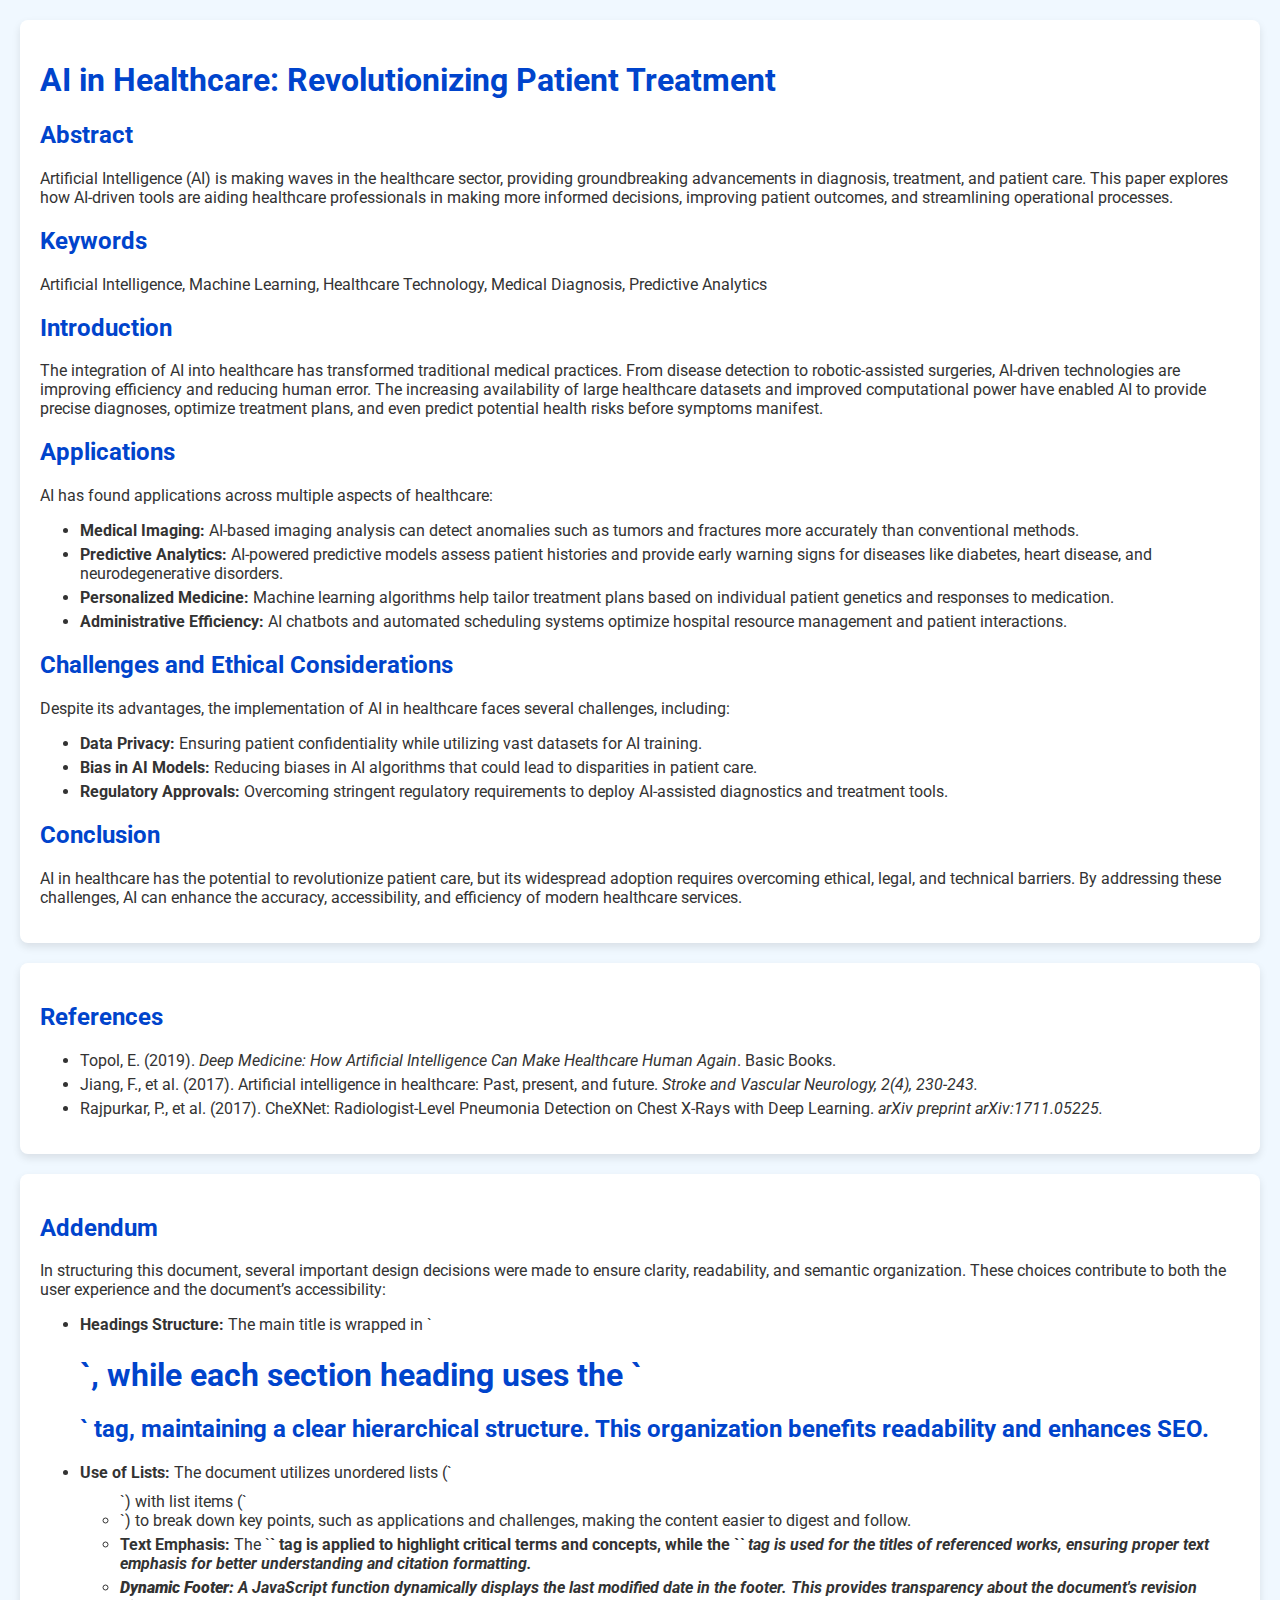
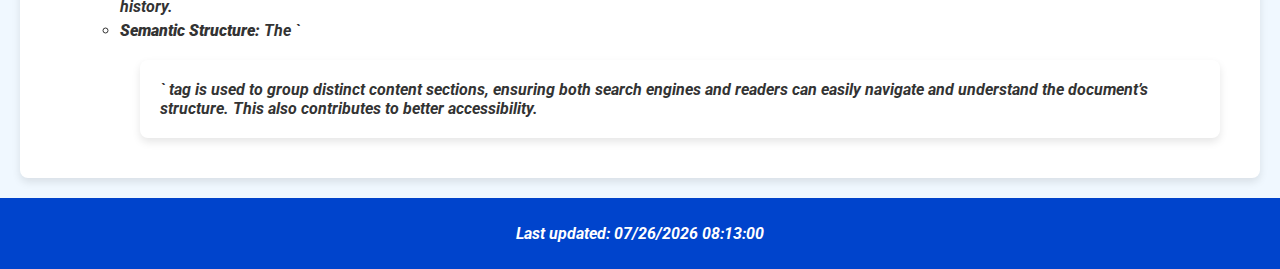
==== lab-3/index.html @ 6eaede51 "Create index.html" ====
<!DOCTYPE html>
<html lang="en">
<head>
    <title>AI in Healthcare: Revolutionizing Patient Treatment</title>

    <!-- Link to Google Fonts for a unique font (e.g., 'Roboto') -->
    <link href="https://fonts.googleapis.com/css2?family=Roboto:wght@400;700&display=swap" rel="stylesheet">

    <style>
        /* Apply a background color to the body */
        body {
            background-color: #f0f8ff; /* Light blue background */
            font-family: 'Roboto', sans-serif; /* Apply the unique font */
            color: #333; /* Set text color for readability */
            margin: 0;
            padding: 0;
        }

        /* Set a color for headings */
        h1, h2 {
            color: #0044cc; /* Dark blue for headings */
        }

        /* Style the article content */
        article {
            padding: 20px;
            margin: 20px;
            background-color: #ffffff; /* White background for articles */
            border-radius: 8px;
            box-shadow: 0 4px 8px rgba(0, 0, 0, 0.1);
        }

        /* Footer styling */
        footer {
            text-align: center;
            padding: 10px;
            background-color: #0044cc;
            color: white;
        }

        /* Add some spacing to list items */
        ul {
            margin-top: 10px;
        }

        li {
            margin-bottom: 5px;
        }
    </style>
</head>
<body>
    <article>
        <h1>AI in Healthcare: Revolutionizing Patient Treatment</h1>

        <h2>Abstract</h2>
        <p>Artificial Intelligence (AI) is making waves in the healthcare sector, providing groundbreaking advancements in diagnosis, treatment, and patient care. This paper explores how AI-driven tools are aiding healthcare professionals in making more informed decisions, improving patient outcomes, and streamlining operational processes.</p>

        <h2>Keywords</h2>
        <p>Artificial Intelligence, Machine Learning, Healthcare Technology, Medical Diagnosis, Predictive Analytics</p>

        <h2>Introduction</h2>
        <p>The integration of AI into healthcare has transformed traditional medical practices. From disease detection to robotic-assisted surgeries, AI-driven technologies are improving efficiency and reducing human error. The increasing availability of large healthcare datasets and improved computational power have enabled AI to provide precise diagnoses, optimize treatment plans, and even predict potential health risks before symptoms manifest.</p>

        <h2>Applications</h2>
        <p>AI has found applications across multiple aspects of healthcare:</p>
        <ul>
            <li><strong>Medical Imaging:</strong> AI-based imaging analysis can detect anomalies such as tumors and fractures more accurately than conventional methods.</li>
            <li><strong>Predictive Analytics:</strong> AI-powered predictive models assess patient histories and provide early warning signs for diseases like diabetes, heart disease, and neurodegenerative disorders.</li>
            <li><strong>Personalized Medicine:</strong> Machine learning algorithms help tailor treatment plans based on individual patient genetics and responses to medication.</li>
            <li><strong>Administrative Efficiency:</strong> AI chatbots and automated scheduling systems optimize hospital resource management and patient interactions.</li>
        </ul>

        <h2>Challenges and Ethical Considerations</h2>
        <p>Despite its advantages, the implementation of AI in healthcare faces several challenges, including:</p>
        <ul>
            <li><strong>Data Privacy:</strong> Ensuring patient confidentiality while utilizing vast datasets for AI training.</li>
            <li><strong>Bias in AI Models:</strong> Reducing biases in AI algorithms that could lead to disparities in patient care.</li>
            <li><strong>Regulatory Approvals:</strong> Overcoming stringent regulatory requirements to deploy AI-assisted diagnostics and treatment tools.</li>
        </ul>

        <h2>Conclusion</h2>
        <p>AI in healthcare has the potential to revolutionize patient care, but its widespread adoption requires overcoming ethical, legal, and technical barriers. By addressing these challenges, AI can enhance the accuracy, accessibility, and efficiency of modern healthcare services.</p>
    </article>

    <article>
        <h2>References</h2>
        <ul>
            <li>Topol, E. (2019). <em>Deep Medicine: How Artificial Intelligence Can Make Healthcare Human Again</em>. Basic Books.</li>
            <li>Jiang, F., et al. (2017). Artificial intelligence in healthcare: Past, present, and future. <em>Stroke and Vascular Neurology, 2(4), 230-243.</em></li>
            <li>Rajpurkar, P., et al. (2017). CheXNet: Radiologist-Level Pneumonia Detection on Chest X-Rays with Deep Learning. <em>arXiv preprint arXiv:1711.05225.</em></li>
        </ul>
    </article>

   <article>
    <h2>Addendum</h2>
    <p>In structuring this document, several important design decisions were made to ensure clarity, readability, and semantic organization. These choices contribute to both the user experience and the document’s accessibility:</p>
    <ul>
        <li><strong>Headings Structure:</strong> The main title is wrapped in `<h1>`, while each section heading uses the `<h2>` tag, maintaining a clear hierarchical structure. This organization benefits readability and enhances SEO.</li>
        <li><strong>Use of Lists:</strong> The document utilizes unordered lists (`<ul>`) with list items (`<li>`) to break down key points, such as applications and challenges, making the content easier to digest and follow.</li>
        <li><strong>Text Emphasis:</strong> The `<strong>` tag is applied to highlight critical terms and concepts, while the `<em>` tag is used for the titles of referenced works, ensuring proper text emphasis for better understanding and citation formatting.</li>
        <li><strong>Dynamic Footer:</strong> A JavaScript function dynamically displays the last modified date in the footer. This provides transparency about the document's revision history.</li>
        <li><strong>Semantic Structure:</strong> The `<article>` tag is used to group distinct content sections, ensuring both search engines and readers can easily navigate and understand the document’s structure. This also contributes to better accessibility.</li>
    </ul>
</article>

    <footer>
        <p>Last updated: <span id="lastModified"></span></p>
    </footer>
    <script>
        document.getElementById('lastModified').textContent = document.lastModified;
    </script>
</body>
</html>
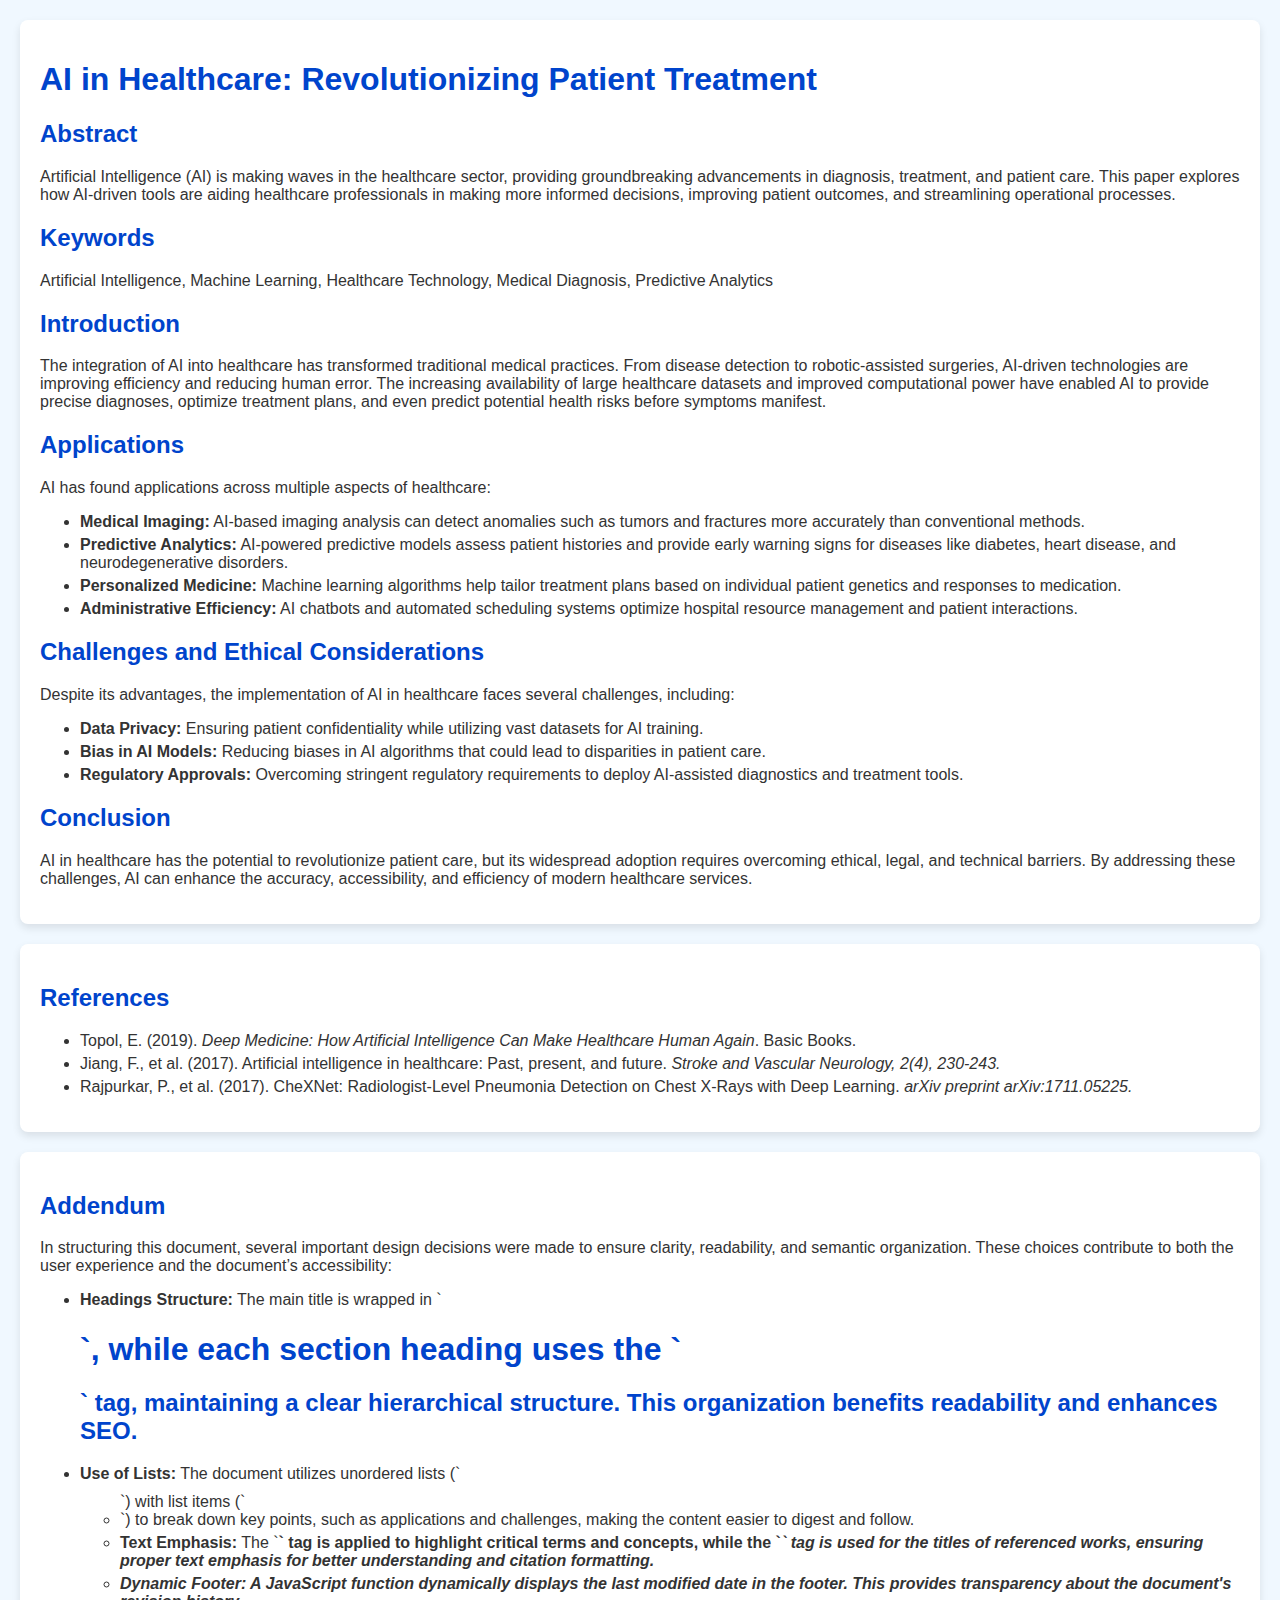
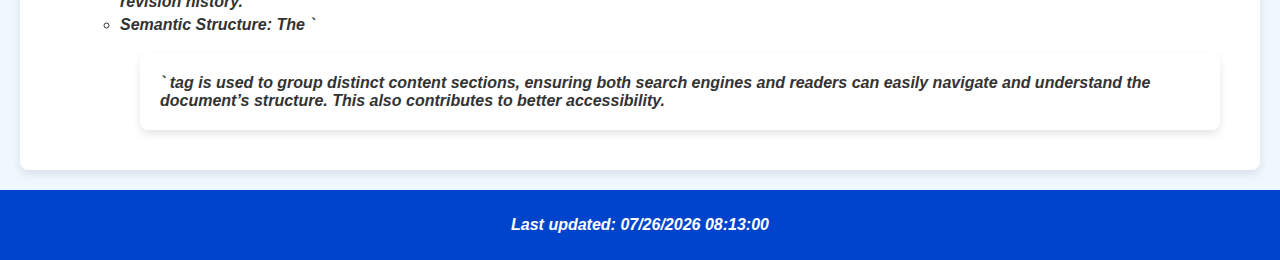
==== commit 4ade66e6: "Update index.html" ====
--- a/lab-3/index.html
+++ b/lab-3/index.html
@@ -4,8 +4,9 @@
     <title>AI in Healthcare: Revolutionizing Patient Treatment</title>
 
     <!-- Link to Google Fonts for a unique font (e.g., 'Roboto') -->
-    <link href="https://fonts.googleapis.com/css2?family=Roboto:wght@400;700&display=swap" rel="stylesheet">
-
+   <link rel="preconnect" href="https://fonts.googleapis.com">
+<link rel="preconnect" href="https://fonts.gstatic.com" crossorigin>
+<link href="https://fonts.googleapis.com/css2?family=Dancing+Script:wght@400..700&display=swap" rel="stylesheet">
     <style>
         /* Apply a background color to the body */
         body {
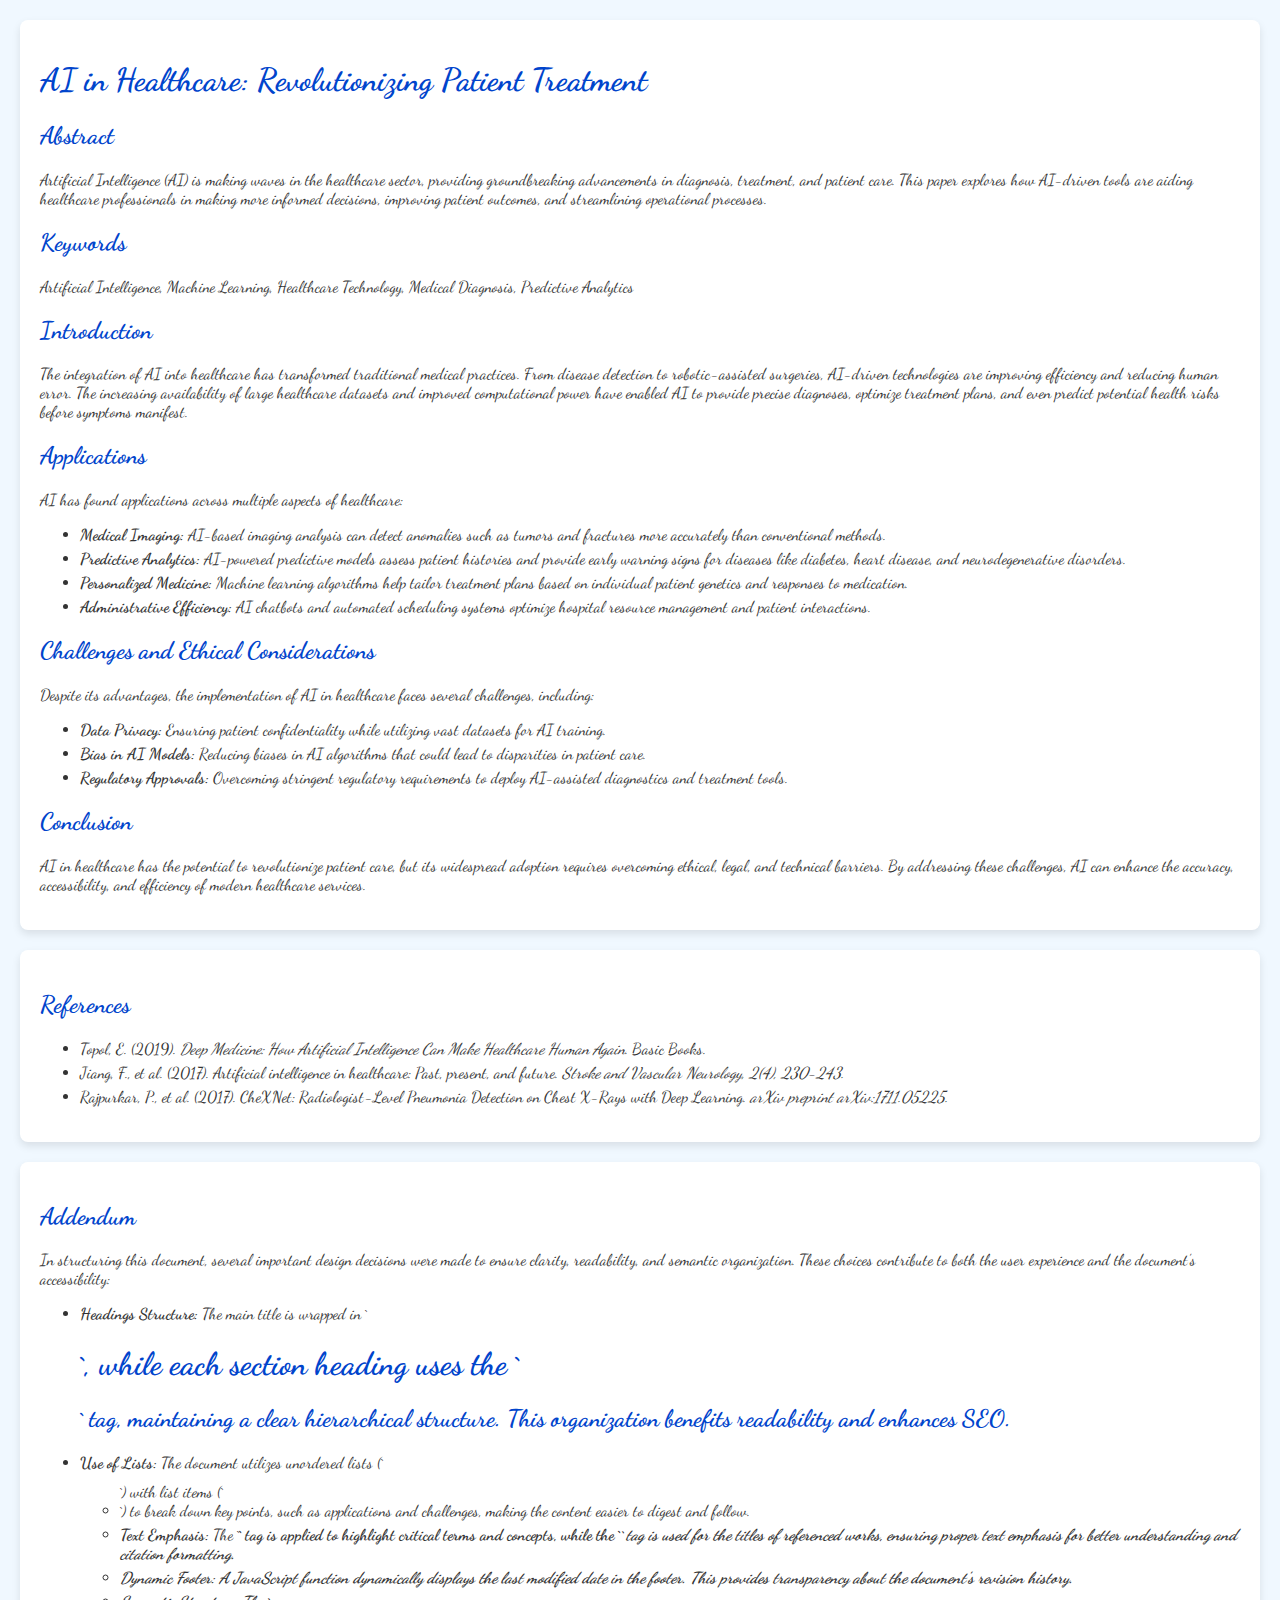
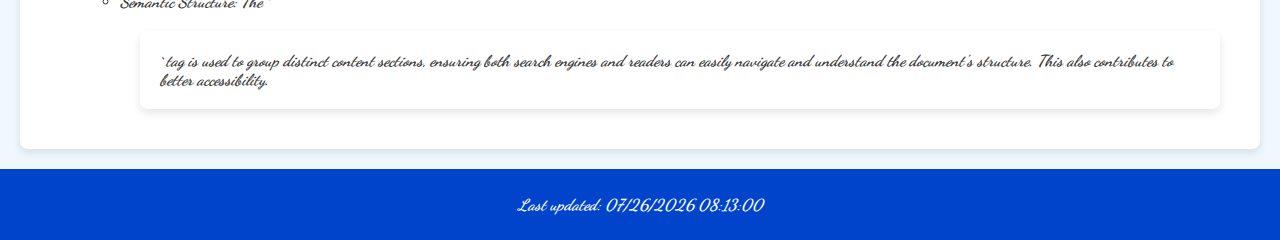
==== commit ff5b9284: "Update index.html" ====
--- a/lab-3/index.html
+++ b/lab-3/index.html
@@ -3,15 +3,18 @@
 <head>
     <title>AI in Healthcare: Revolutionizing Patient Treatment</title>
 
-    <!-- Link to Google Fonts for a unique font (e.g., 'Roboto') -->
-   <link rel="preconnect" href="https://fonts.googleapis.com">
-<link rel="preconnect" href="https://fonts.gstatic.com" crossorigin>
-<link href="https://fonts.googleapis.com/css2?family=Dancing+Script:wght@400..700&display=swap" rel="stylesheet">
+    <!-- Preconnect to optimize loading of Google Fonts -->
+    <link rel="preconnect" href="https://fonts.googleapis.com">
+    <link rel="preconnect" href="https://fonts.gstatic.com" crossorigin>
+
+    <!-- Link to Google Fonts for 'Dancing Script' font -->
+    <link href="https://fonts.googleapis.com/css2?family=Dancing+Script:wght@400..700&display=swap" rel="stylesheet">
+
     <style>
         /* Apply a background color to the body */
         body {
             background-color: #f0f8ff; /* Light blue background */
-            font-family: 'Roboto', sans-serif; /* Apply the unique font */
+            font-family: 'Dancing Script', sans-serif; /* Apply the unique font (Dancing Script) */
             color: #333; /* Set text color for readability */
             margin: 0;
             padding: 0;
@@ -92,17 +95,17 @@
         </ul>
     </article>
 
-   <article>
-    <h2>Addendum</h2>
-    <p>In structuring this document, several important design decisions were made to ensure clarity, readability, and semantic organization. These choices contribute to both the user experience and the document’s accessibility:</p>
-    <ul>
-        <li><strong>Headings Structure:</strong> The main title is wrapped in `<h1>`, while each section heading uses the `<h2>` tag, maintaining a clear hierarchical structure. This organization benefits readability and enhances SEO.</li>
-        <li><strong>Use of Lists:</strong> The document utilizes unordered lists (`<ul>`) with list items (`<li>`) to break down key points, such as applications and challenges, making the content easier to digest and follow.</li>
-        <li><strong>Text Emphasis:</strong> The `<strong>` tag is applied to highlight critical terms and concepts, while the `<em>` tag is used for the titles of referenced works, ensuring proper text emphasis for better understanding and citation formatting.</li>
-        <li><strong>Dynamic Footer:</strong> A JavaScript function dynamically displays the last modified date in the footer. This provides transparency about the document's revision history.</li>
-        <li><strong>Semantic Structure:</strong> The `<article>` tag is used to group distinct content sections, ensuring both search engines and readers can easily navigate and understand the document’s structure. This also contributes to better accessibility.</li>
-    </ul>
-</article>
+    <article>
+        <h2>Addendum</h2>
+        <p>In structuring this document, several important design decisions were made to ensure clarity, readability, and semantic organization. These choices contribute to both the user experience and the document’s accessibility:</p>
+        <ul>
+            <li><strong>Headings Structure:</strong> The main title is wrapped in `<h1>`, while each section heading uses the `<h2>` tag, maintaining a clear hierarchical structure. This organization benefits readability and enhances SEO.</li>
+            <li><strong>Use of Lists:</strong> The document utilizes unordered lists (`<ul>`) with list items (`<li>`) to break down key points, such as applications and challenges, making the content easier to digest and follow.</li>
+            <li><strong>Text Emphasis:</strong> The `<strong>` tag is applied to highlight critical terms and concepts, while the `<em>` tag is used for the titles of referenced works, ensuring proper text emphasis for better understanding and citation formatting.</li>
+            <li><strong>Dynamic Footer:</strong> A JavaScript function dynamically displays the last modified date in the footer. This provides transparency about the document's revision history.</li>
+            <li><strong>Semantic Structure:</strong> The `<article>` tag is used to group distinct content sections, ensuring both search engines and readers can easily navigate and understand the document’s structure. This also contributes to better accessibility.</li>
+        </ul>
+    </article>
 
     <footer>
         <p>Last updated: <span id="lastModified"></span></p>
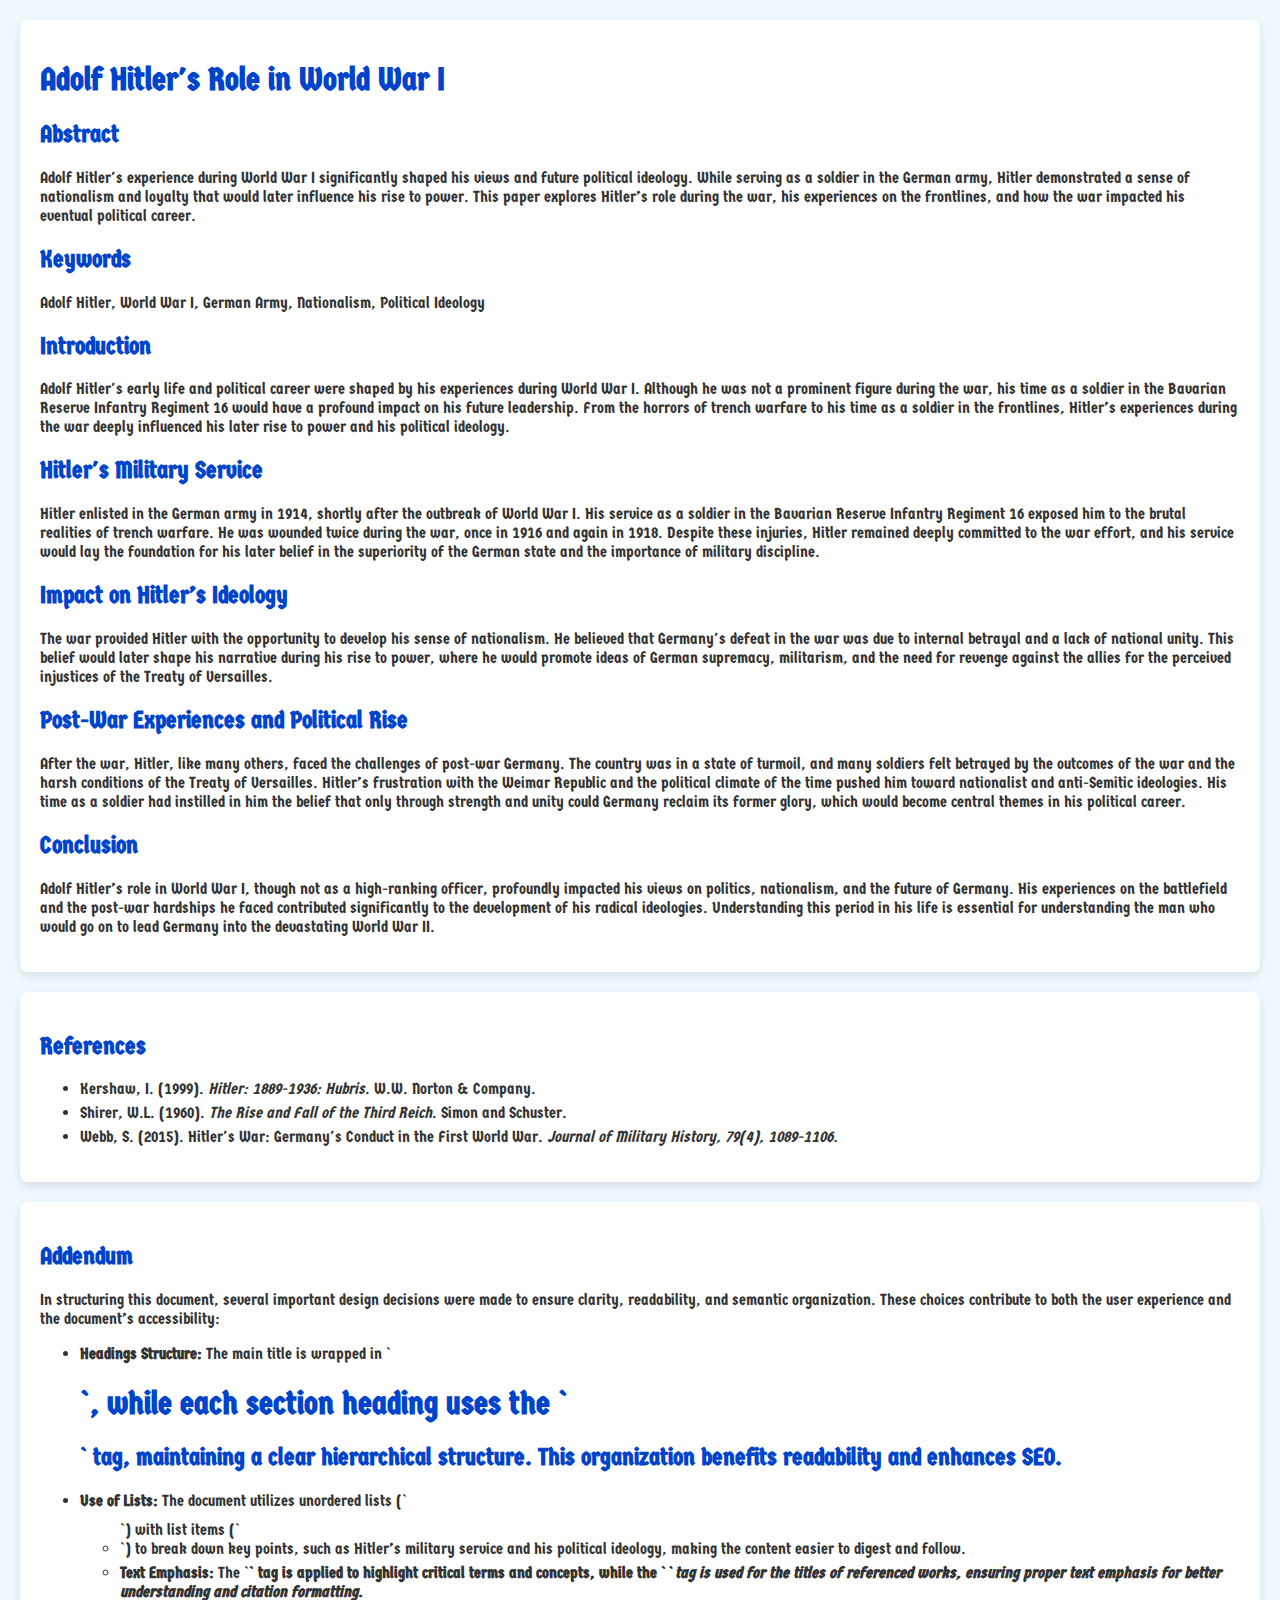
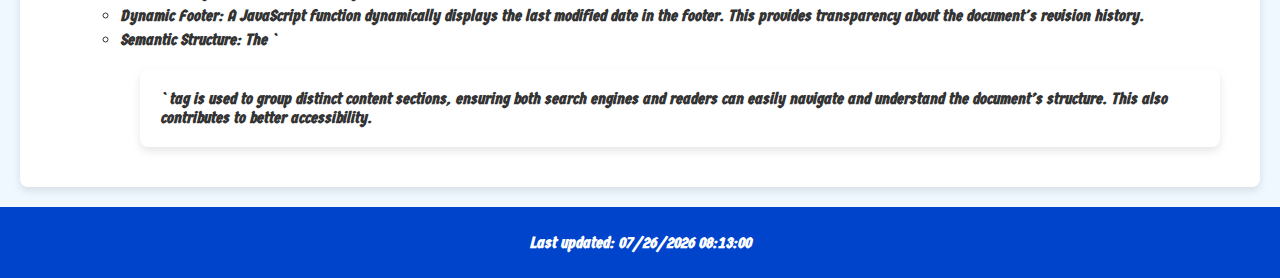
==== commit 2f86f2d2: "Update index.html" ====
--- a/lab-3/index.html
+++ b/lab-3/index.html
@@ -1,40 +1,40 @@
 <!DOCTYPE html>
 <html lang="en">
 <head>
-    <title>AI in Healthcare: Revolutionizing Patient Treatment</title>
+    <title>Adolf Hitler's Role in World War I</title>
 
-    <!-- Preconnect to optimize loading of Google Fonts -->
+    
     <link rel="preconnect" href="https://fonts.googleapis.com">
     <link rel="preconnect" href="https://fonts.gstatic.com" crossorigin>
 
-    <!-- Link to Google Fonts for 'Dancing Script' font -->
-    <link href="https://fonts.googleapis.com/css2?family=Dancing+Script:wght@400..700&display=swap" rel="stylesheet">
+
+    <link href="https://fonts.googleapis.com/css2?family=Germania+One&display=swap" rel="stylesheet">
 
     <style>
-        /* Apply a background color to the body */
+       
         body {
-            background-color: #f0f8ff; /* Light blue background */
-            font-family: 'Dancing Script', sans-serif; /* Apply the unique font (Dancing Script) */
-            color: #333; /* Set text color for readability */
+            background-color: #f0f8ff; 
+            font-family: 'Germania One', sans-serif; 
+            color: #333; 
             margin: 0;
             padding: 0;
         }
 
-        /* Set a color for headings */
+       
         h1, h2 {
-            color: #0044cc; /* Dark blue for headings */
+            color: #0044cc; 
         }
 
-        /* Style the article content */
+       
         article {
             padding: 20px;
             margin: 20px;
-            background-color: #ffffff; /* White background for articles */
+            background-color: #ffffff; 
             border-radius: 8px;
             box-shadow: 0 4px 8px rgba(0, 0, 0, 0.1);
         }
 
-        /* Footer styling */
+     
         footer {
             text-align: center;
             padding: 10px;
@@ -42,7 +42,7 @@
             color: white;
         }
 
-        /* Add some spacing to list items */
+        
         ul {
             margin-top: 10px;
         }
@@ -54,44 +54,36 @@
 </head>
 <body>
     <article>
-        <h1>AI in Healthcare: Revolutionizing Patient Treatment</h1>
+        <h1>Adolf Hitler's Role in World War I</h1>
 
         <h2>Abstract</h2>
-        <p>Artificial Intelligence (AI) is making waves in the healthcare sector, providing groundbreaking advancements in diagnosis, treatment, and patient care. This paper explores how AI-driven tools are aiding healthcare professionals in making more informed decisions, improving patient outcomes, and streamlining operational processes.</p>
+        <p>Adolf Hitler's experience during World War I significantly shaped his views and future political ideology. While serving as a soldier in the German army, Hitler demonstrated a sense of nationalism and loyalty that would later influence his rise to power. This paper explores Hitler’s role during the war, his experiences on the frontlines, and how the war impacted his eventual political career.</p>
 
         <h2>Keywords</h2>
-        <p>Artificial Intelligence, Machine Learning, Healthcare Technology, Medical Diagnosis, Predictive Analytics</p>
+        <p>Adolf Hitler, World War I, German Army, Nationalism, Political Ideology</p>
 
         <h2>Introduction</h2>
-        <p>The integration of AI into healthcare has transformed traditional medical practices. From disease detection to robotic-assisted surgeries, AI-driven technologies are improving efficiency and reducing human error. The increasing availability of large healthcare datasets and improved computational power have enabled AI to provide precise diagnoses, optimize treatment plans, and even predict potential health risks before symptoms manifest.</p>
+        <p>Adolf Hitler's early life and political career were shaped by his experiences during World War I. Although he was not a prominent figure during the war, his time as a soldier in the Bavarian Reserve Infantry Regiment 16 would have a profound impact on his future leadership. From the horrors of trench warfare to his time as a soldier in the frontlines, Hitler’s experiences during the war deeply influenced his later rise to power and his political ideology.</p>
 
-        <h2>Applications</h2>
-        <p>AI has found applications across multiple aspects of healthcare:</p>
-        <ul>
-            <li><strong>Medical Imaging:</strong> AI-based imaging analysis can detect anomalies such as tumors and fractures more accurately than conventional methods.</li>
-            <li><strong>Predictive Analytics:</strong> AI-powered predictive models assess patient histories and provide early warning signs for diseases like diabetes, heart disease, and neurodegenerative disorders.</li>
-            <li><strong>Personalized Medicine:</strong> Machine learning algorithms help tailor treatment plans based on individual patient genetics and responses to medication.</li>
-            <li><strong>Administrative Efficiency:</strong> AI chatbots and automated scheduling systems optimize hospital resource management and patient interactions.</li>
-        </ul>
+        <h2>Hitler's Military Service</h2>
+        <p>Hitler enlisted in the German army in 1914, shortly after the outbreak of World War I. His service as a soldier in the Bavarian Reserve Infantry Regiment 16 exposed him to the brutal realities of trench warfare. He was wounded twice during the war, once in 1916 and again in 1918. Despite these injuries, Hitler remained deeply committed to the war effort, and his service would lay the foundation for his later belief in the superiority of the German state and the importance of military discipline.</p>
 
-        <h2>Challenges and Ethical Considerations</h2>
-        <p>Despite its advantages, the implementation of AI in healthcare faces several challenges, including:</p>
-        <ul>
-            <li><strong>Data Privacy:</strong> Ensuring patient confidentiality while utilizing vast datasets for AI training.</li>
-            <li><strong>Bias in AI Models:</strong> Reducing biases in AI algorithms that could lead to disparities in patient care.</li>
-            <li><strong>Regulatory Approvals:</strong> Overcoming stringent regulatory requirements to deploy AI-assisted diagnostics and treatment tools.</li>
-        </ul>
+        <h2>Impact on Hitler’s Ideology</h2>
+        <p>The war provided Hitler with the opportunity to develop his sense of nationalism. He believed that Germany's defeat in the war was due to internal betrayal and a lack of national unity. This belief would later shape his narrative during his rise to power, where he would promote ideas of German supremacy, militarism, and the need for revenge against the allies for the perceived injustices of the Treaty of Versailles.</p>
+
+        <h2>Post-War Experiences and Political Rise</h2>
+        <p>After the war, Hitler, like many others, faced the challenges of post-war Germany. The country was in a state of turmoil, and many soldiers felt betrayed by the outcomes of the war and the harsh conditions of the Treaty of Versailles. Hitler’s frustration with the Weimar Republic and the political climate of the time pushed him toward nationalist and anti-Semitic ideologies. His time as a soldier had instilled in him the belief that only through strength and unity could Germany reclaim its former glory, which would become central themes in his political career.</p>
 
         <h2>Conclusion</h2>
-        <p>AI in healthcare has the potential to revolutionize patient care, but its widespread adoption requires overcoming ethical, legal, and technical barriers. By addressing these challenges, AI can enhance the accuracy, accessibility, and efficiency of modern healthcare services.</p>
+        <p>Adolf Hitler’s role in World War I, though not as a high-ranking officer, profoundly impacted his views on politics, nationalism, and the future of Germany. His experiences on the battlefield and the post-war hardships he faced contributed significantly to the development of his radical ideologies. Understanding this period in his life is essential for understanding the man who would go on to lead Germany into the devastating World War II.</p>
     </article>
 
     <article>
         <h2>References</h2>
         <ul>
-            <li>Topol, E. (2019). <em>Deep Medicine: How Artificial Intelligence Can Make Healthcare Human Again</em>. Basic Books.</li>
-            <li>Jiang, F., et al. (2017). Artificial intelligence in healthcare: Past, present, and future. <em>Stroke and Vascular Neurology, 2(4), 230-243.</em></li>
-            <li>Rajpurkar, P., et al. (2017). CheXNet: Radiologist-Level Pneumonia Detection on Chest X-Rays with Deep Learning. <em>arXiv preprint arXiv:1711.05225.</em></li>
+            <li>Kershaw, I. (1999). <em>Hitler: 1889-1936: Hubris</em>. W.W. Norton & Company.</li>
+            <li>Shirer, W.L. (1960). <em>The Rise and Fall of the Third Reich</em>. Simon and Schuster.</li>
+            <li>Webb, S. (2015). Hitler's War: Germany's Conduct in the First World War. <em>Journal of Military History, 79(4), 1089-1106.</em></li>
         </ul>
     </article>
 
@@ -100,7 +92,7 @@
         <p>In structuring this document, several important design decisions were made to ensure clarity, readability, and semantic organization. These choices contribute to both the user experience and the document’s accessibility:</p>
         <ul>
             <li><strong>Headings Structure:</strong> The main title is wrapped in `<h1>`, while each section heading uses the `<h2>` tag, maintaining a clear hierarchical structure. This organization benefits readability and enhances SEO.</li>
-            <li><strong>Use of Lists:</strong> The document utilizes unordered lists (`<ul>`) with list items (`<li>`) to break down key points, such as applications and challenges, making the content easier to digest and follow.</li>
+            <li><strong>Use of Lists:</strong> The document utilizes unordered lists (`<ul>`) with list items (`<li>`) to break down key points, such as Hitler’s military service and his political ideology, making the content easier to digest and follow.</li>
             <li><strong>Text Emphasis:</strong> The `<strong>` tag is applied to highlight critical terms and concepts, while the `<em>` tag is used for the titles of referenced works, ensuring proper text emphasis for better understanding and citation formatting.</li>
             <li><strong>Dynamic Footer:</strong> A JavaScript function dynamically displays the last modified date in the footer. This provides transparency about the document's revision history.</li>
             <li><strong>Semantic Structure:</strong> The `<article>` tag is used to group distinct content sections, ensuring both search engines and readers can easily navigate and understand the document’s structure. This also contributes to better accessibility.</li>
